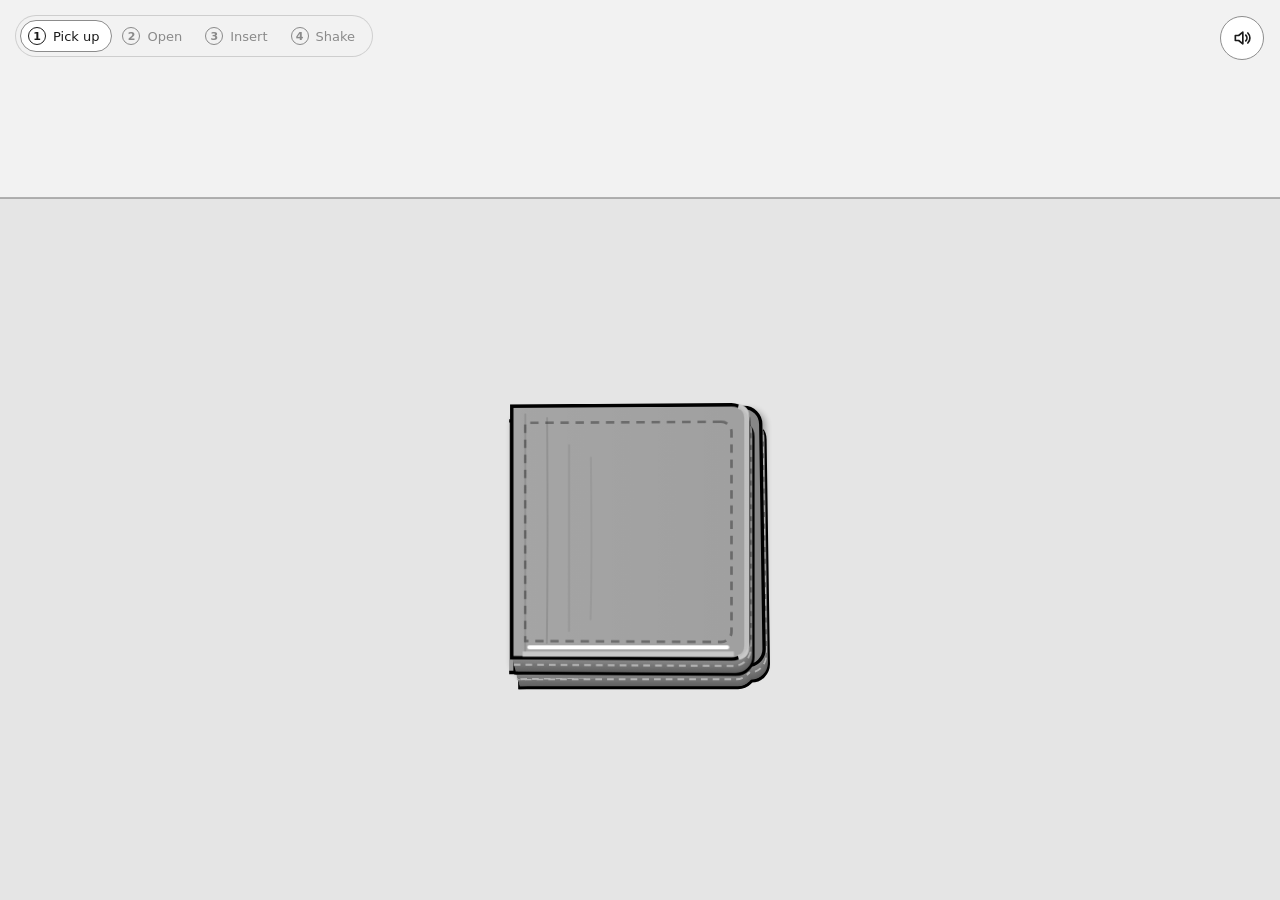
==== docs/index.html @ 4e531c75 "Build Wallet to Chips sequence prototype in /docs for GitHub Pages Combine the open-the-wallet, inse" ====
<!DOCTYPE html>
<html lang="en">
<head>
<meta charset="utf-8">
<meta name="viewport" content="width=device-width, initial-scale=1, viewport-fit=cover">
<title>Wallet to Chips</title>
<meta name="description" content="A four-step interaction sequence: pick up a wallet, open it, insert a coin into a vending machine and shake loose the stuck chips.">
<link rel="stylesheet" href="css/style.css">
</head>
<body>

<!-- Shared art: the coin (from insert-the-coin), used by the wallet's coins and by the coin in hand -->
<svg class="defs" width="0" height="0" aria-hidden="true" focusable="false">
  <defs>
    <radialGradient id="c-face" cx="40%" cy="35%" r="70%"><stop offset="0%" stop-color="#f2f2f2"/><stop offset="55%" stop-color="#c4c4c4"/><stop offset="100%" stop-color="#8c8c8c"/></radialGradient>
    <linearGradient id="c-rim" x1="0" y1="0" x2="1" y2="1"><stop offset="0%" stop-color="#e6e6e6"/><stop offset="50%" stop-color="#a6a6a6"/><stop offset="100%" stop-color="#6e6e6e"/></linearGradient>
    <linearGradient id="c-inner" x1="1" y1="1" x2="0" y2="0"><stop offset="0%" stop-color="#d9d9d9"/><stop offset="100%" stop-color="#9a9a9a"/></linearGradient>
    <g id="coinArt" transform="translate(-200 -200)">
      <circle cx="200" cy="200" r="150" fill="url(#c-rim)" stroke="#000" stroke-width="4"/>
      <circle cx="200" cy="200" r="128" fill="url(#c-inner)" stroke="#555" stroke-width="1.5"/>
      <circle cx="200" cy="200" r="120" fill="url(#c-face)" stroke="#777" stroke-width="1"/>
      <circle cx="200" cy="200" r="70" fill="none" stroke="#9e9e9e" stroke-width="2" opacity="0.6"/>
      <ellipse cx="160" cy="150" rx="50" ry="28" fill="#ffffff" opacity="0.35" transform="rotate(-35 160 150)"/>
    </g>
  </defs>
</svg>

<div id="app" class="step-1">

  <!-- ============ WORLD: ground + vending machine. The camera is this SVG's viewBox. ============ -->
  <svg id="world" preserveAspectRatio="none" aria-hidden="false" aria-label="The ground, and a vending machine with a bag of chips stuck behind the glass">
    <defs>
      <g id="bagArt" transform="translate(-150,-200)"><g stroke="#000000" stroke-width="3" stroke-linejoin="round" stroke-linecap="round">
        <path d="M70,62 L64,90 L60,120 L57,150 L58,180 L55,210 L57,240 L60,270 L63,300 L70,338
                 L230,338 L237,300 L240,270 L243,240 L245,210 L242,180 L243,150 L240,120 L236,90 L230,62 Z"
              fill="#bdbdbd"/>
        <path d="M95,75 L88,140 L86,210 L90,280 L98,325 L112,325 L106,270 L103,210 L105,140 L110,75 Z"
              fill="#d9d9d9" stroke="none"/>
        <path d="M70,62 L70,44 L80,36 L90,44 L100,36 L110,44 L120,36 L130,44 L140,36 L150,44
                 L160,36 L170,44 L180,36 L190,44 L200,36 L210,44 L220,36 L230,44 L230,62 Z"
              fill="#9a9a9a"/>
        <line x1="74" y1="51" x2="226" y2="51" stroke-width="2"/>
        <line x1="74" y1="57" x2="226" y2="57" stroke-width="2"/>
        <path d="M70,338 L70,356 L80,364 L90,356 L100,364 L110,356 L120,364 L130,356 L140,364 L150,356
                 L160,364 L170,356 L180,364 L190,356 L200,364 L210,356 L220,364 L230,356 L230,338 Z"
              fill="#9a9a9a"/>
        <line x1="74" y1="343" x2="226" y2="343" stroke-width="2"/>
        <line x1="74" y1="349" x2="226" y2="349" stroke-width="2"/>
        <text x="150" y="218" text-anchor="middle" font-family="Arial Black, Arial, Helvetica, sans-serif"
              font-size="44" font-weight="900" fill="#4a4a4a" stroke="#000000" stroke-width="1.5">CHIPS</text>
        <g fill="none" stroke-width="2">
          <path d="M82,80 Q108,98 100,128"/>
          <path d="M218,82 Q200,100 210,122"/>
          <path d="M72,250 Q94,262 88,290"/>
          <path d="M226,270 Q204,288 214,318"/>
          <path d="M150,66 L146,90"/>
        </g>
      </g></g>
      <clipPath id="windowClip" clipPathUnits="userSpaceOnUse"><rect x="86.5" y="71.5" width="177" height="377"/></clipPath>
      <clipPath id="openingClip" clipPathUnits="userSpaceOnUse"><rect x="99.4" y="470.2" width="150.8" height="60.4"/></clipPath>
      <linearGradient id="sp-panel" x1="0" y1="0" x2="0" y2="1"><stop offset="0%" stop-color="#d4d4d4"/><stop offset="100%" stop-color="#a8a8a8"/></linearGradient>
      <linearGradient id="sp-plate" x1="0" y1="0" x2="0" y2="1"><stop offset="0%" stop-color="#e8e8e8"/><stop offset="100%" stop-color="#b5b5b5"/></linearGradient>
      <linearGradient id="sp-opening" x1="0" y1="0" x2="0" y2="1"><stop offset="0%" stop-color="#111111"/><stop offset="100%" stop-color="#3a3a3a"/></linearGradient>
    </defs>

    <rect id="groundFill" x="-6000" y="566" width="12000" height="6000"/>
    <line id="horizon" x1="-6000" y1="566" x2="6000" y2="566" stroke-width="1.5" vector-effect="non-scaling-stroke"/>

    <!-- Vending machine (from shake-the-vending-machine). Its coin slot is the insert-the-coin slot panel, scaled into place. -->
    <g id="machine" tabindex="-1" role="button" aria-label="Vending machine. Hold and move left and right, or use the arrow keys, to shake it.">
      <rect class="focus-ring" x="48" y="18" width="304" height="560" rx="14" fill="none" stroke="var(--line)" stroke-width="2" stroke-dasharray="6 6"/>
      <g id="vmArt"><g stroke="#000000" stroke-width="3" stroke-linejoin="round">
        <rect x="80" y="548" width="40" height="18" fill="#555555"/>
        <rect x="280" y="548" width="40" height="18" fill="#555555"/>
        <rect x="60" y="30" width="280" height="520" rx="8" fill="#bdbdbd"/>
        <rect x="85" y="70" width="180" height="380" fill="#ececec"/>
        <rect x="95" y="96" width="40" height="44" fill="#808080"/>
        <rect x="155" y="96" width="40" height="44" fill="#a6a6a6"/>
        <rect x="215" y="96" width="40" height="44" fill="#5e5e5e"/>
        <rect x="85" y="140" width="180" height="6" fill="#4a4a4a"/>
        <rect x="95" y="172" width="40" height="44" fill="#a6a6a6"/>
        <rect x="155" y="172" width="40" height="44" fill="#5e5e5e"/>
        <rect x="215" y="172" width="40" height="44" fill="#808080"/>
        <rect x="85" y="216" width="180" height="6" fill="#4a4a4a"/>
        <rect x="95" y="248" width="40" height="44" fill="#5e5e5e"/>
        <rect x="155" y="248" width="40" height="44" fill="#808080"/>
        <rect x="215" y="248" width="40" height="44" fill="#a6a6a6"/>
        <rect x="85" y="292" width="180" height="6" fill="#4a4a4a"/>
        <rect x="95" y="324" width="40" height="44" fill="#808080"/>
        <rect x="155" y="324" width="40" height="44" fill="#a6a6a6"/>
        <rect x="215" y="324" width="40" height="44" fill="#5e5e5e"/>
        <rect x="85" y="368" width="180" height="6" fill="#4a4a4a"/>
        <rect x="95" y="400" width="40" height="44" fill="#a6a6a6"/>
        <rect x="155" y="400" width="40" height="44" fill="#5e5e5e"/>
        <rect x="215" y="400" width="40" height="44" fill="#808080"/>
        <rect x="280" y="70" width="45" height="380" fill="#9e9e9e"/>
        <rect x="287" y="82" width="31" height="18" fill="#555555"/>
        <g stroke-width="2" fill="#e0e0e0">
          <rect x="288" y="115" width="8" height="8"/>
          <rect x="299" y="115" width="8" height="8"/>
          <rect x="310" y="115" width="8" height="8"/>
          <rect x="288" y="126" width="8" height="8"/>
          <rect x="299" y="126" width="8" height="8"/>
          <rect x="310" y="126" width="8" height="8"/>
          <rect x="288" y="137" width="8" height="8"/>
          <rect x="299" y="137" width="8" height="8"/>
          <rect x="310" y="137" width="8" height="8"/>
          <rect x="288" y="148" width="8" height="8"/>
          <rect x="299" y="148" width="8" height="8"/>
          <rect x="310" y="148" width="8" height="8"/>
        </g>
        <rect x="289" y="222" width="27" height="6" fill="#333333"/>
        <rect x="292" y="400" width="21" height="30" fill="#707070"/>
        <rect x="85" y="470" width="180" height="55" fill="#8a8a8a"/>
        <line x1="140" y1="484" x2="210" y2="484" stroke-width="4" stroke-linecap="round"/>
      </g></g>

      <!-- Coin slot panel (insert-the-coin art, 240x260 units scaled to 39x42 machine units) -->
      <g id="slotPanel" transform="translate(302.5 193) scale(0.1625) translate(-200 -200)">
        <g id="slotDip">
          <rect x="80" y="70" width="240" height="260" rx="10" fill="url(#sp-panel)" stroke="#000" stroke-width="4"/>
          <rect id="slotPlate" x="160" y="120" width="80" height="160" rx="8" fill="url(#sp-plate)" stroke="#000" stroke-width="3"/>
          <rect id="slotOutline" x="168" y="128" width="64" height="144" rx="5" fill="none" stroke="#8a8a8a" stroke-width="1.5"/>
          <rect x="192" y="145" width="16" height="110" rx="8" fill="url(#sp-opening)" stroke="#000" stroke-width="3"/>
          <rect id="slotGlint" x="193.5" y="146.5" width="13" height="107" rx="6.5" fill="#ffffff" opacity="0"/>
          <line id="slotLip" x1="212" y1="153" x2="212" y2="247" stroke="#ffffff" stroke-width="2" opacity="0.6" stroke-linecap="round"/>
        </g>
      </g>

      <g clip-path="url(#windowClip)">
        <use id="bagStuck" href="#bagArt"/>
      </g>
      <g id="tray" transform="translate(58.8,430.8) scale(0.58)"><g stroke="#000000" stroke-width="3" stroke-linejoin="round" stroke-linecap="round">
        <rect x="40" y="40" width="320" height="160" rx="6" fill="#bdbdbd"/>
        <rect x="70" y="68" width="260" height="104" fill="#3a3a3a"/>
        <polygon points="70,172 330,172 312,146 88,146" fill="#6e6e6e"/>
        <line x1="70" y1="68" x2="88" y2="146" stroke-width="2"/>
        <line x1="330" y1="68" x2="312" y2="146" stroke-width="2"/>
      </g></g>
      <g clip-path="url(#openingClip)">
        <use id="bagTray" href="#bagArt" visibility="hidden"/>
      </g>
      <g id="trayFront" transform="translate(58.8,430.8) scale(0.58)"><g stroke="#000000" stroke-width="3" stroke-linejoin="round" stroke-linecap="round">
        <rect x="70" y="68" width="260" height="52" fill="#8f8f8f"/>
        <line x1="160" y1="108" x2="240" y2="108" stroke-width="4"/>
        <rect x="60" y="172" width="280" height="14" rx="3" fill="#9a9a9a"/>
      </g></g>
    </g>
  </svg>

  <!-- ============ WALLET (from open-the-wallet). Held in screen space: on the ground, then in hand. ============ -->
  <div id="walletPose">
    <div id="wShadow"></div>
    <div id="walletTilt" tabindex="0" role="button" aria-label="Wallet">
      <div id="wstage">
        <svg id="base" viewBox="0 0 400 260" aria-hidden="true">
          <defs>
            <clipPath id="rightHalf"><rect x="196" y="0" width="210" height="260"/></clipPath>
          </defs>
          <rect x="60" y="60" width="280" height="150" rx="10" ry="10" fill="#9a9a9a" stroke="#000" stroke-width="2" clip-path="url(#rightHalf)"/>
          <path id="flapShadow" d="M200 64 L338 60 L340 208 L200 208 Z" fill="#7a7a7a"/>
          <path d="M200 60 L336 52 A10 10 0 0 1 346 62 L348 196 A10 10 0 0 1 338 206 L200 210 Z"
                fill="#d6d6d6" stroke="#000" stroke-width="2" stroke-linejoin="round"/>
          <path d="M208 67 L332 60 A6 6 0 0 1 338 66 L340 192 A6 6 0 0 1 334 198 L208 201 Z"
                fill="none" stroke="#7a7a7a" stroke-width="1.5" stroke-dasharray="5 4" stroke-linejoin="round"/>

          <!-- The three coins, tucked into the right-hand pocket -->
          <g id="coins">
            <g class="wcoin" data-tilt="-14" aria-label="Coin" transform="translate(237 112) rotate(-14) scale(0.43 0.36)">
              <ellipse cx="5" cy="10" rx="62" ry="62" fill="#000" opacity="0.18"/>
              <g class="coin" style="animation-delay:.06s"><use href="#coinArt" transform="scale(0.4133)"/></g>
              <circle class="coinRing" r="80" fill="none" stroke-width="5" stroke-dasharray="14 12"/>
            </g>
            <g class="wcoin" data-tilt="11" aria-label="Coin" transform="translate(306 99) rotate(11) scale(0.41 0.39)">
              <ellipse cx="-4" cy="9" rx="62" ry="62" fill="#000" opacity="0.18"/>
              <g class="coin" style="animation-delay:.14s"><use href="#coinArt" transform="scale(0.4133)"/></g>
              <circle class="coinRing" r="80" fill="none" stroke-width="5" stroke-dasharray="14 12"/>
            </g>
            <g class="wcoin" data-tilt="-4" aria-label="Coin" transform="translate(268 116) rotate(-4) scale(0.45 0.42)">
              <ellipse cx="3" cy="10" rx="62" ry="62" fill="#000" opacity="0.2"/>
              <g class="coin" style="animation-delay:0s"><use href="#coinArt" transform="scale(0.4133)"/></g>
              <circle class="coinRing" r="80" fill="none" stroke-width="5" stroke-dasharray="14 12"/>
            </g>
          </g>

          <path d="M210 125 Q272 114 334 121 L336 194 L210 197 Z" fill="#c6c6c6" stroke="#000" stroke-width="1.5" stroke-linejoin="round"/>
          <path d="M210 158 Q272 148 335 154 L336 194 L210 197 Z" fill="#b6b6b6" stroke="#000" stroke-width="1.5" stroke-linejoin="round"/>

          <path id="innerShade" d="M200 60 L336 52 A10 10 0 0 1 346 62 L348 196 A10 10 0 0 1 338 206 L200 210 Z" fill="#000" opacity="0.35"/>

          <line x1="200" y1="60" x2="200" y2="210" stroke="#000" stroke-width="3"/>
          <path id="foldInner" d="M204 62 L204 208" fill="none" stroke="#8a8a8a" stroke-width="2"/>
        </svg>

        <div id="coverWrap">
          <div id="cover">
            <div class="face" id="inner">
              <svg viewBox="0 0 400 260" aria-hidden="true">
                <defs>
                  <linearGradient id="shadeIn" x1="200" y1="0" x2="60" y2="0" gradientUnits="userSpaceOnUse">
                    <stop offset="0" stop-color="#000" stop-opacity="0.15"/>
                    <stop offset="1" stop-color="#000" stop-opacity="0.75"/>
                  </linearGradient>
                </defs>
                <path class="hit" d="M70 60 H200 V210 H70 A10 10 0 0 1 60 200 V70 A10 10 0 0 1 70 60 Z"
                      fill="#c4c4c4" stroke="#000" stroke-width="2"/>
                <path d="M76 70 H192 V200 H76 A6 6 0 0 1 70 194 V76 A6 6 0 0 1 76 70 Z"
                      fill="none" stroke="#6e6e6e" stroke-width="1.5" stroke-dasharray="5 4"/>
                <path d="M78 110 Q134 100 190 110 V198 H78 Z" fill="#b8b8b8" stroke="#000" stroke-width="1.5"/>
                <path d="M78 135 Q134 125 190 135 V198 H78 Z" fill="#ababab" stroke="#000" stroke-width="1.5"/>
                <path d="M78 160 Q134 150 190 160 V198 H78 Z" fill="#9e9e9e" stroke="#000" stroke-width="1.5"/>
                <g id="creasesIn" fill="none" stroke="#000" stroke-linecap="round"></g>
                <path id="shadeInRect" d="M70 60 H200 V210 H70 A10 10 0 0 1 60 200 V70 A10 10 0 0 1 70 60 Z"
                      fill="url(#shadeIn)" opacity="0" pointer-events="none"/>
              </svg>
            </div>
            <div class="face" id="outer">
              <svg viewBox="0 0 400 260" aria-hidden="true">
                <defs>
                  <linearGradient id="shadeOut" x1="200" y1="0" x2="340" y2="0" gradientUnits="userSpaceOnUse">
                    <stop offset="0" stop-color="#000" stop-opacity="0.15"/>
                    <stop offset="1" stop-color="#000" stop-opacity="0.75"/>
                  </linearGradient>
                </defs>
                <g transform="translate(400 0) scale(-1 1)">
                  <path class="hit" d="M70 60 H200 V210 H70 A10 10 0 0 1 60 200 V70 A10 10 0 0 1 70 60 Z"
                        fill="#a6a6a6" stroke="#000" stroke-width="2"/>
                  <path d="M76 70 H192 V200 H76 A6 6 0 0 1 70 194 V76 A6 6 0 0 1 76 70 Z"
                        fill="none" stroke="#6e6e6e" stroke-width="1.5" stroke-dasharray="5 4"/>
                </g>
                <path d="M334 61 Q339 62 339 68 V202 Q339 208 334 209" fill="none" stroke="#c8c8c8" stroke-width="3" pointer-events="none"/>
                <path id="edgeGlow" d="M333 64 V206" fill="none" stroke="#ffffff" stroke-width="2.5" stroke-linecap="round" pointer-events="none"/>
                <g id="creasesOut" fill="none" stroke="#000" stroke-linecap="round"></g>
                <path id="shadeOutRect" d="M330 60 H200 V210 H330 A10 10 0 0 0 340 200 V70 A10 10 0 0 0 330 60 Z"
                      fill="url(#shadeOut)" opacity="0" pointer-events="none"/>
                <rect class="hit" x="300" y="56" width="50" height="158" fill="transparent"/>
              </svg>
            </div>
          </div>
        </div>

        <!-- Pick-up signifier + grab strip along the near (bottom) edge of the closed wallet -->
        <svg id="overlay" viewBox="0 0 400 260" aria-hidden="true">
          <path d="M204 199 H330" fill="none" stroke="#c8c8c8" stroke-width="3" pointer-events="none"/>
          <path id="pickGlow" d="M208 195 H326" fill="none" stroke="#ffffff" stroke-width="2.5" stroke-linecap="round"/>
          <rect id="pickHit" x="190" y="112" width="170" height="122" fill="transparent"/>
          <rect class="wring wring-closed" x="186" y="40" width="174" height="186" rx="12" fill="none" stroke-width="1.5" stroke-dasharray="6 6"/>
          <rect class="wring wring-open" x="48" y="40" width="312" height="186" rx="12" fill="none" stroke-width="1.5" stroke-dasharray="6 6"/>
        </svg>
      </div>
    </div>
  </div>

  <!-- ============ COIN IN HAND (from insert-the-coin) ============ -->
  <div id="coin" aria-hidden="true">
    <div class="face">
      <svg viewBox="-152 -152 304 304"><use href="#coinArt"/></svg>
    </div>
  </div>

  <!-- ============ UI ============ -->
  <ol id="progress" aria-label="Progress">
    <li data-step="1"><span class="n">1</span><span class="t">Pick up</span></li>
    <li data-step="2"><span class="n">2</span><span class="t">Open</span></li>
    <li data-step="3"><span class="n">3</span><span class="t">Insert</span></li>
    <li data-step="4"><span class="n">4</span><span class="t">Shake</span></li>
  </ol>

  <div class="controls">
    <button id="sound" class="ctrl" type="button" aria-label="Mute sound" aria-pressed="false">
      <svg class="on" width="20" height="20" viewBox="0 0 24 24" fill="none" stroke="currentColor" stroke-width="2" stroke-linecap="round" stroke-linejoin="round" aria-hidden="true">
        <path d="M4 9v6h4l5 4V5L8 9H4z"/><path d="M16.5 8.5a5 5 0 0 1 0 7"/><path d="M19 6a8.5 8.5 0 0 1 0 12"/>
      </svg>
      <svg class="off" width="20" height="20" viewBox="0 0 24 24" fill="none" stroke="currentColor" stroke-width="2" stroke-linecap="round" stroke-linejoin="round" aria-hidden="true">
        <path d="M4 9v6h4l5 4V5L8 9H4z"/><path d="M17 9l5 6"/><path d="M22 9l-5 6"/>
      </svg>
    </button>
  </div>

  <button id="again" type="button" tabindex="-1">
    <svg width="18" height="18" viewBox="0 0 24 24" fill="none" stroke="currentColor" stroke-width="2.2" stroke-linecap="round" stroke-linejoin="round" aria-hidden="true">
      <path d="M3 12a9 9 0 1 0 3-6.7"/><path d="M3 4v5h5"/>
    </svg>
    <span>Again</span>
  </button>

  <div id="live" class="sr-only" aria-live="polite"></div>
</div>

<script src="js/sound.js"></script>
<script src="js/world.js"></script>
<script src="js/wallet.js"></script>
<script src="js/coin.js"></script>
<script src="js/machine.js"></script>
<script src="js/sequence.js"></script>
</body>
</html>
---- docs/css/style.css ----
/* Wallet to Chips — one continuous sequence built from three interaction studies */

:root {
  --bg: #f2f2f2; --ground: #e5e5e5; --horizon: #9a9a9a;
  --ink: #1a1a1a; --ink-soft: #8a8a8a; --line: #8c8c8c;
  --btn: #ffffff; --btn-hover: #e6e6e6;
  box-sizing: border-box;
}
@media (prefers-color-scheme: dark) {
  :root:not([data-theme="light"]) {
    --bg: #2a2a2a; --ground: #232323; --horizon: #5a5a5a;
    --ink: #ededed; --ink-soft: #8a8a8a; --line: #7a7a7a;
    --btn: #363636; --btn-hover: #444444;
  }
}
:root[data-theme="dark"] {
  --bg: #2a2a2a; --ground: #232323; --horizon: #5a5a5a;
  --ink: #ededed; --ink-soft: #8a8a8a; --line: #7a7a7a;
  --btn: #363636; --btn-hover: #444444;
}
*, *::before, *::after { box-sizing: inherit; }
html, body { height: 100%; margin: 0; }
body {
  background: var(--bg); color: var(--ink); overflow: hidden;
  font-family: system-ui, -apple-system, "Segoe UI", Roboto, sans-serif;
  -webkit-user-select: none; user-select: none; -webkit-tap-highlight-color: transparent;
}
.defs { position: absolute; width: 0; height: 0; overflow: hidden; }
.sr-only {
  position: absolute; width: 1px; height: 1px; padding: 0; margin: -1px;
  overflow: hidden; clip: rect(0 0 0 0); white-space: nowrap; border: 0;
}

#app { position: fixed; inset: 0; overflow: hidden; touch-action: none; transition: opacity .35s ease; }
#app.fade { opacity: 0; }

/* ---------- World ---------- */
#world { position: absolute; inset: 0; width: 100%; height: 100%; display: block; }
#groundFill { fill: var(--ground); }
#horizon { stroke: var(--horizon); }

/* ---------- Wallet (open-the-wallet) ---------- */
#walletPose { position: absolute; left: 0; top: 0; transform-origin: 0 0; pointer-events: none; z-index: 2; }
#wShadow {
  position: absolute; left: 50%; top: 20%; width: 37%; height: 61.5%;
  border-radius: 6%; background: #000; opacity: .3; filter: blur(3px);
}
#walletTilt { position: absolute; inset: 0; transform-origin: 68.5% 20%; outline: none; }
#wstage { position: absolute; inset: 0; pointer-events: none; }
.step-1 #wstage, .step-2 #wstage { pointer-events: auto; }
#wstage svg { position: absolute; inset: 0; width: 100%; height: 100%; overflow: visible; }
#base, #overlay { pointer-events: none; }
#coverWrap { position: absolute; inset: 0; pointer-events: none; }
#cover {
  position: absolute; inset: 0;
  transform-style: preserve-3d; transform-origin: 50% 50%; will-change: transform;
}
.slice { position: absolute; inset: 0; pointer-events: none; will-change: transform; }
.slice svg { pointer-events: none; }
.face { position: absolute; inset: 0; backface-visibility: hidden; -webkit-backface-visibility: hidden; }
.face svg { pointer-events: none; }
.face .hit { pointer-events: none; }
.step-2 .face .hit { pointer-events: visiblePainted; cursor: grab; }
#outer { transform: rotateY(180deg); }

#pickHit { pointer-events: none; }
.step-1 #pickHit { pointer-events: visiblePainted; cursor: grab; }
#wstage.dragging, #wstage.dragging .hit, #wstage.dragging #pickHit { cursor: grabbing; }
#wstage.done .hit { cursor: default; }

#edgeGlow, #pickGlow { animation: glow 2.4s ease-in-out infinite; }
@keyframes glow { 0%, 100% { opacity: .25; } 50% { opacity: .85; } }

#coins .coin { transform-box: fill-box; transform-origin: 50% 100%; }
#coins.settle .coin { animation: settle .6s cubic-bezier(.3, 1.5, .5, 1) both; }
@keyframes settle {
  0% { transform: translateY(0) rotate(0); }
  35% { transform: translateY(-9px) rotate(-3deg); }
  65% { transform: translateY(2px) rotate(1.5deg); }
  100% { transform: translateY(0) rotate(0); }
}
.wcoin { outline: none; }
.step-3 .wcoin { pointer-events: visiblePainted; cursor: grab; }
.coinRing { stroke: var(--ink); opacity: 0; pointer-events: none; }
.wcoin:focus-visible .coinRing { opacity: 1; }

.wring { stroke: var(--ink-soft); opacity: 0; }
.step-1 #walletTilt:focus-visible .wring-closed,
.step-2 #walletTilt:focus-visible .wring-open { opacity: 1; }

/* ---------- Coin in hand (insert-the-coin) ---------- */
#coin {
  position: absolute; left: 0; top: 0; z-index: 3; visibility: hidden;
  touch-action: none; cursor: grab; will-change: transform;
  filter: drop-shadow(0 3px 2px rgba(0, 0, 0, .25)); transition: filter .12s ease-out;
}
#coin.lifted { cursor: grabbing; filter: drop-shadow(0 16px 10px rgba(0, 0, 0, .26)); }
#coin.flat { filter: none; }
#coin .face { width: 100%; height: 100%; transform-origin: 50% 50%; }
#coin svg { width: 100%; height: 100%; display: block; pointer-events: none; overflow: visible; }
#slotOutline { transition: stroke .45s ease, stroke-width .2s ease; }

/* ---------- Vending machine (shake-the-vending-machine) ---------- */
#machine { outline: none; }
.step-4 #machine { cursor: grab; }
body.holding, body.holding #machine { cursor: grabbing; }
body.done #machine { cursor: default; }
.focus-ring { opacity: 0; transition: opacity .15s; }
.step-4 #machine:focus-visible .focus-ring { opacity: 1; }

/* ---------- UI ---------- */
#progress {
  position: absolute; z-index: 5; margin: 0; padding: 0; list-style: none;
  top: calc(env(safe-area-inset-top, 0px) + 16px);
  left: calc(env(safe-area-inset-left, 0px) + 16px);
  display: flex; gap: 2px; padding: 4px; font-size: 13px; line-height: 1;
  background: var(--bg); border-radius: 999px;
  box-shadow: 0 0 0 1px color-mix(in srgb, var(--line) 35%, transparent);
  pointer-events: none;
}
#progress li {
  display: flex; align-items: center; gap: 7px;
  height: 32px; padding: 0 12px 0 7px; border-radius: 999px;
  color: var(--ink-soft); border: 1.5px solid transparent;
  transition: color .3s, background .3s, border-color .3s;
}
#progress .n {
  width: 18px; height: 18px; border-radius: 50%; display: grid; place-items: center;
  font-size: 11px; font-weight: 600; border: 1.5px solid currentColor;
}
#progress li[data-state="current"] { color: var(--ink); border-color: var(--line); background: var(--btn); }
#progress li[data-state="done"] .n { background: currentColor; }
@media (max-width: 560px) {
  #progress li:not([data-state="current"]) .t { display: none; }
  #progress li:not([data-state="current"]) { padding: 0 7px; }
}

.controls {
  position: absolute; z-index: 5; display: flex; gap: 10px;
  top: calc(env(safe-area-inset-top, 0px) + 16px);
  right: calc(env(safe-area-inset-right, 0px) + 16px);
}
.ctrl {
  width: 44px; height: 44px; border-radius: 50%;
  border: 1.5px solid var(--line); background: var(--btn); color: var(--ink);
  display: grid; place-items: center; cursor: pointer; padding: 0;
  transition: background .15s;
}
.ctrl:hover { background: var(--btn-hover); }
.ctrl:focus-visible, #again:focus-visible { outline: 2px solid var(--ink); outline-offset: 3px; }
#sound .off { display: none; }
#sound[aria-pressed="true"] .on { display: none; }
#sound[aria-pressed="true"] .off { display: block; }

#again {
  position: absolute; z-index: 5;
  right: calc(env(safe-area-inset-right, 0px) + 16px);
  bottom: calc(env(safe-area-inset-bottom, 0px) + 16px);
  height: 44px; padding: 0 18px 0 14px; border-radius: 999px;
  border: 1.5px solid var(--line); background: var(--btn); color: var(--ink);
  display: flex; align-items: center; gap: 8px;
  font: inherit; font-size: 15px; cursor: pointer;
  opacity: 0; transform: translateY(6px); pointer-events: none;
  transition: opacity .45s ease, transform .45s ease, background .15s;
}
#again:hover { background: var(--btn-hover); }
#again svg { transition: transform .25s ease; }
#again:hover svg { transform: rotate(-40deg); }
#again.show { opacity: 1; transform: none; pointer-events: auto; }

@media (prefers-reduced-motion: reduce) {
  #edgeGlow, #pickGlow { animation: none; opacity: .6; }
  #coins.settle .coin { animation: none; }
  #app { transition: none; }
  #again { transition: none; }
}
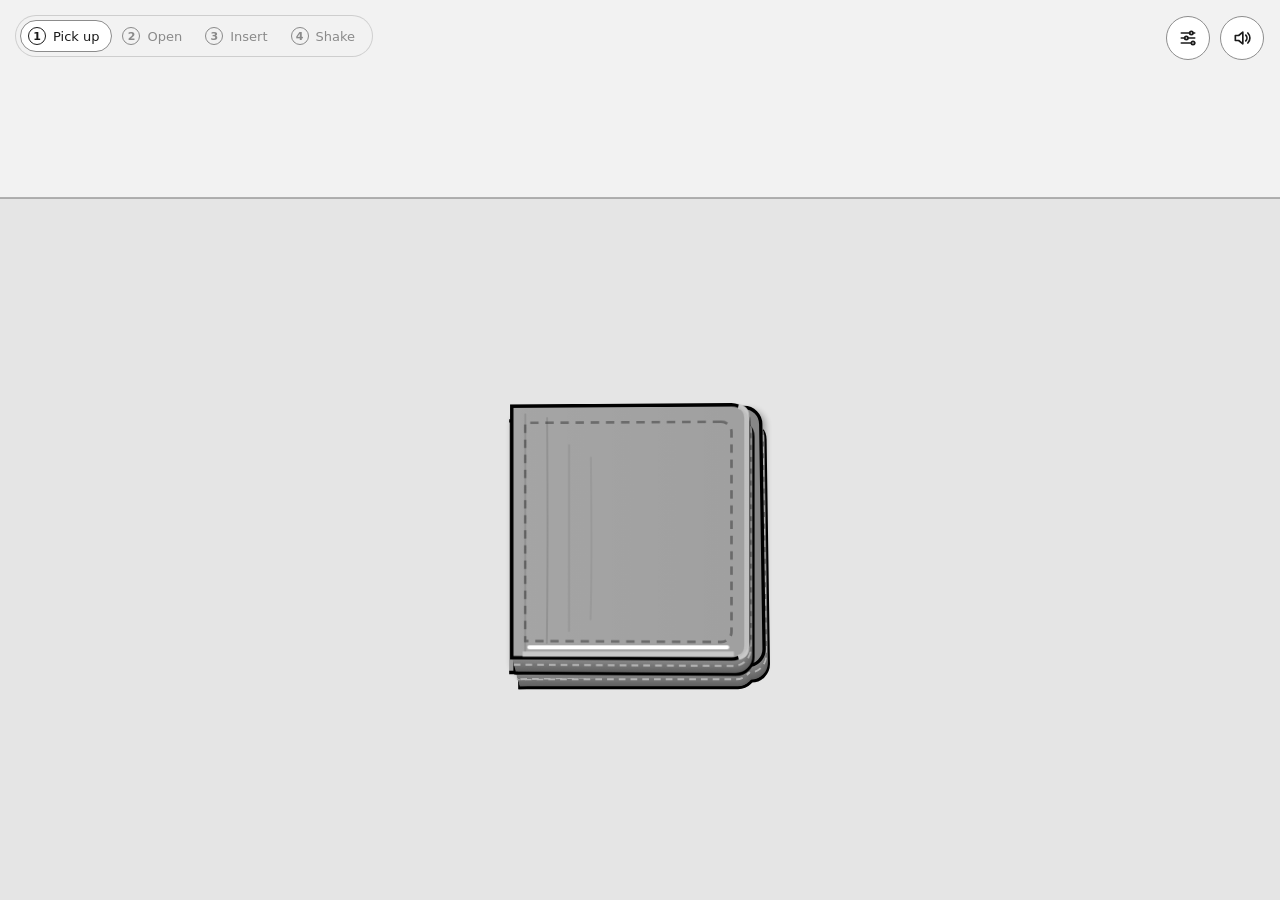
==== commit ad1a88e6: "Add a tool panel with a live background colour picker A sliders button next to mute opens a small pa" ====
--- a/docs/index.html
+++ b/docs/index.html
@@ -267,6 +267,13 @@
   </ol>
 
   <div class="controls">
+    <button id="toolsBtn" class="ctrl" type="button" aria-label="Tools" aria-expanded="false" aria-controls="tools">
+      <svg width="20" height="20" viewBox="0 0 24 24" fill="none" stroke="currentColor" stroke-width="2" stroke-linecap="round" stroke-linejoin="round" aria-hidden="true">
+        <path d="M4 6h10"/><path d="M18 6h2"/><circle cx="16" cy="6" r="2"/>
+        <path d="M4 12h4"/><path d="M12 12h8"/><circle cx="10" cy="12" r="2"/>
+        <path d="M4 18h12"/><path d="M20 18h0"/><circle cx="18" cy="18" r="2"/>
+      </svg>
+    </button>
     <button id="sound" class="ctrl" type="button" aria-label="Mute sound" aria-pressed="false">
       <svg class="on" width="20" height="20" viewBox="0 0 24 24" fill="none" stroke="currentColor" stroke-width="2" stroke-linecap="round" stroke-linejoin="round" aria-hidden="true">
         <path d="M4 9v6h4l5 4V5L8 9H4z"/><path d="M16.5 8.5a5 5 0 0 1 0 7"/><path d="M19 6a8.5 8.5 0 0 1 0 12"/>
@@ -277,6 +284,17 @@
     </button>
   </div>
 
+  <!-- Tool panel: live design controls (does not touch the interactions) -->
+  <div id="tools" class="tools" role="dialog" aria-label="Tools" hidden>
+    <div class="tools-title">Tools</div>
+    <div class="tools-row">
+      <label for="bgColor">Background</label>
+      <input type="color" id="bgColor" value="#f2f2f2">
+      <output id="bgHex" for="bgColor">#F2F2F2</output>
+    </div>
+    <button id="bgReset" class="tools-reset" type="button">Reset to theme color</button>
+  </div>
+
   <button id="again" type="button" tabindex="-1">
     <svg width="18" height="18" viewBox="0 0 24 24" fill="none" stroke="currentColor" stroke-width="2.2" stroke-linecap="round" stroke-linejoin="round" aria-hidden="true">
       <path d="M3 12a9 9 0 1 0 3-6.7"/><path d="M3 4v5h5"/>
@@ -293,5 +311,6 @@
 <script src="js/coin.js"></script>
 <script src="js/machine.js"></script>
 <script src="js/sequence.js"></script>
+<script src="js/tools.js"></script>
 </body>
 </html>
--- a/docs/css/style.css
+++ b/docs/css/style.css
@@ -104,7 +104,7 @@
 #machine { outline: none; }
 .step-4 #machine { cursor: grab; }
 body.holding, body.holding #machine { cursor: grabbing; }
-body.done #machine { cursor: default; }
+body.done #machine, body.intro #machine { cursor: default; }
 .focus-ring { opacity: 0; transition: opacity .15s; }
 .step-4 #machine:focus-visible .focus-ring { opacity: 1; }
 
@@ -151,6 +151,36 @@
 #sound .off { display: none; }
 #sound[aria-pressed="true"] .on { display: none; }
 #sound[aria-pressed="true"] .off { display: block; }
+
+/* ---------- Tool panel ---------- */
+#toolsBtn[aria-expanded="true"] { background: var(--btn-hover); }
+.tools {
+  position: absolute; z-index: 6;
+  top: calc(env(safe-area-inset-top, 0px) + 70px);
+  right: calc(env(safe-area-inset-right, 0px) + 16px);
+  width: min(248px, calc(100vw - 32px));
+  display: grid; gap: 10px; padding: 12px 14px 14px;
+  border-radius: 14px; border: 1.5px solid var(--line);
+  background: var(--btn); color: var(--ink);
+  box-shadow: 0 10px 28px rgba(0, 0, 0, .14);
+  font-size: 14px; touch-action: auto;
+}
+.tools[hidden] { display: none; }
+.tools-title { font-size: 11px; font-weight: 600; letter-spacing: .08em; text-transform: uppercase; color: var(--ink-soft); }
+.tools-row { display: flex; align-items: center; gap: 10px; }
+.tools-row label { flex: 1; }
+.tools input[type="color"] {
+  width: 44px; height: 32px; padding: 2px; cursor: pointer;
+  border: 1.5px solid var(--line); border-radius: 8px; background: var(--bg);
+}
+.tools output { min-width: 68px; font: 12px/1 ui-monospace, "SF Mono", Menlo, Consolas, monospace; font-variant-numeric: tabular-nums; color: var(--ink-soft); }
+.tools-reset {
+  justify-self: start; padding: 6px 10px; border-radius: 8px; cursor: pointer;
+  border: 1.5px solid var(--line); background: transparent; color: var(--ink); font: inherit; font-size: 13px;
+}
+.tools-reset:hover:not(:disabled) { background: var(--btn-hover); }
+.tools-reset:disabled { opacity: .45; cursor: default; }
+.tools input:focus-visible, .tools-reset:focus-visible { outline: 2px solid var(--ink); outline-offset: 2px; }
 
 #again {
   position: absolute; z-index: 5;
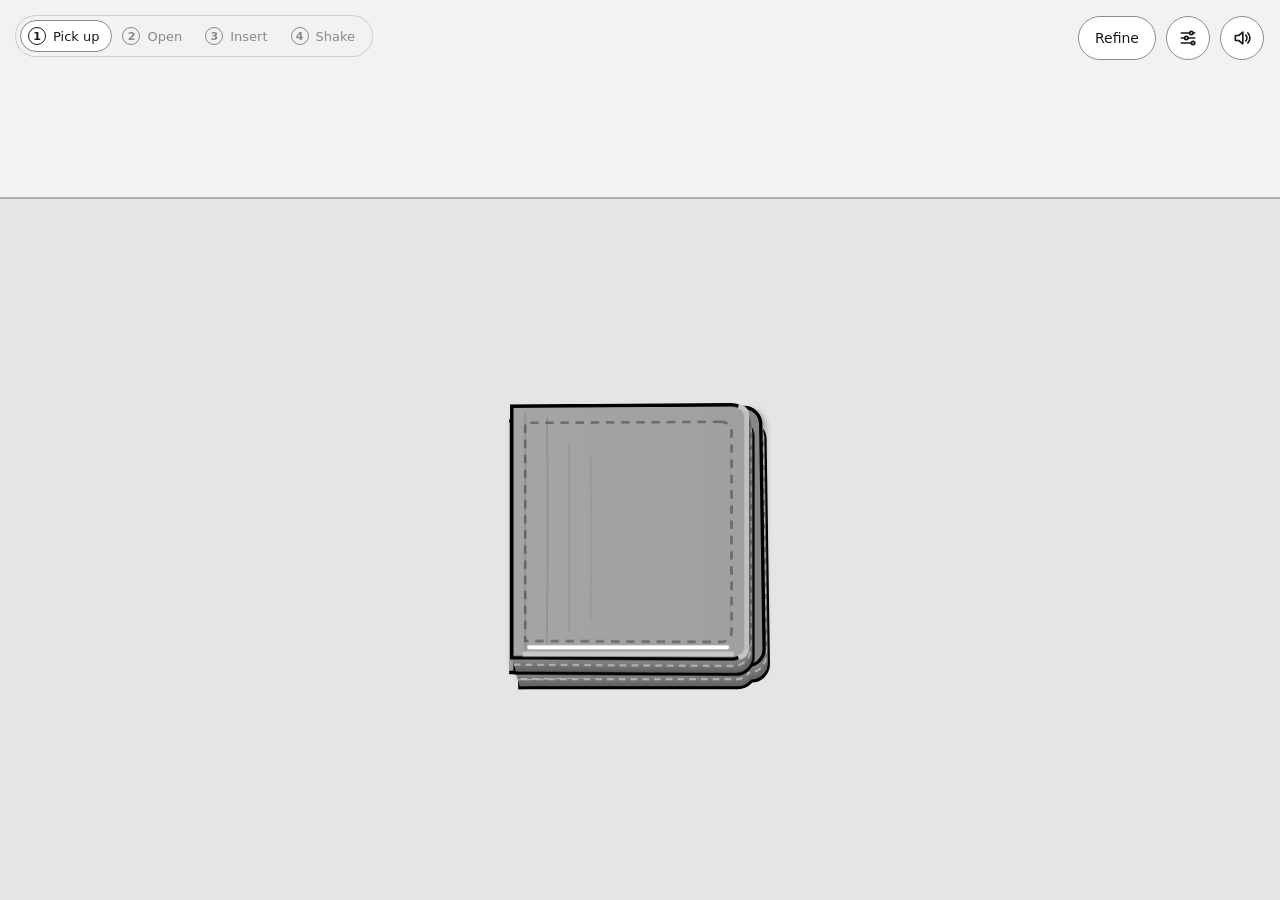
==== commit ee609be2: "Add a Refinement panel: wallet opening angle, shake amount, chip fall speed A Refine button (top rig" ====
--- a/docs/index.html
+++ b/docs/index.html
@@ -267,6 +267,7 @@
   </ol>
 
   <div class="controls">
+    <button id="refineBtn" class="ctrl ctrl-wide" type="button" aria-expanded="false" aria-controls="refine">Refine</button>
     <button id="toolsBtn" class="ctrl" type="button" aria-label="Tools" aria-expanded="false" aria-controls="tools">
       <svg width="20" height="20" viewBox="0 0 24 24" fill="none" stroke="currentColor" stroke-width="2" stroke-linecap="round" stroke-linejoin="round" aria-hidden="true">
         <path d="M4 6h10"/><path d="M18 6h2"/><circle cx="16" cy="6" r="2"/>
@@ -295,6 +296,25 @@
     <button id="bgReset" class="tools-reset" type="button">Reset to theme color</button>
   </div>
 
+  <!-- Refinement panel: tunes the real wallet / machine / chips behaviour -->
+  <div id="refine" class="tools refine" role="region" aria-label="Refinement panel" hidden>
+    <div class="tools-title">Refinement</div>
+    <div class="tools-field">
+      <div class="tools-head"><label for="rfOpen">Wallet opening angle</label><output id="rfOpenOut" for="rfOpen">180°</output></div>
+      <input type="range" id="rfOpen" min="0" max="180" step="1" value="180">
+      <p id="rfOpenNote" class="tools-note" hidden>Below 90° the cover stays partly over the coins.</p>
+    </div>
+    <div class="tools-field">
+      <div class="tools-head"><label for="rfShake">Machine shake amount</label><output id="rfShakeOut" for="rfShake">16 px</output></div>
+      <input type="range" id="rfShake" min="0" max="30" step="1" value="16">
+    </div>
+    <div class="tools-field">
+      <div class="tools-head"><label for="rfFall">Chip falling speed</label><output id="rfFallOut" for="rfFall">5</output></div>
+      <input type="range" id="rfFall" min="1" max="10" step="1" value="5">
+    </div>
+    <button id="rfReset" class="tools-reset" type="button">Reset to defaults</button>
+  </div>
+
   <button id="again" type="button" tabindex="-1">
     <svg width="18" height="18" viewBox="0 0 24 24" fill="none" stroke="currentColor" stroke-width="2.2" stroke-linecap="round" stroke-linejoin="round" aria-hidden="true">
       <path d="M3 12a9 9 0 1 0 3-6.7"/><path d="M3 4v5h5"/>
@@ -312,5 +332,6 @@
 <script src="js/machine.js"></script>
 <script src="js/sequence.js"></script>
 <script src="js/tools.js"></script>
+<script src="js/refine.js"></script>
 </body>
 </html>
--- a/docs/css/style.css
+++ b/docs/css/style.css
@@ -182,6 +182,17 @@
 .tools-reset:disabled { opacity: .45; cursor: default; }
 .tools input:focus-visible, .tools-reset:focus-visible { outline: 2px solid var(--ink); outline-offset: 2px; }
 
+/* ---------- Refinement panel (shares the tool panel's look) ---------- */
+.ctrl-wide { width: auto; padding: 0 16px; border-radius: 999px; font: inherit; font-size: 14px; }
+#refineBtn[aria-expanded="true"] { background: var(--btn-hover); }
+.refine { width: min(280px, calc(100vw - 32px)); gap: 14px; max-height: calc(100% - 90px); overflow-y: auto; }
+.tools-field { display: grid; gap: 6px; }
+.tools-head { display: flex; align-items: baseline; justify-content: space-between; gap: 10px; }
+.tools-head output { min-width: 0; text-align: right; }
+.tools input[type="range"] { width: 100%; margin: 0; accent-color: var(--ink); cursor: pointer; }
+.tools-note { margin: 0; font-size: 12px; color: var(--ink-soft); }
+.tools-note[hidden] { display: none; }
+
 #again {
   position: absolute; z-index: 5;
   right: calc(env(safe-area-inset-right, 0px) + 16px);
